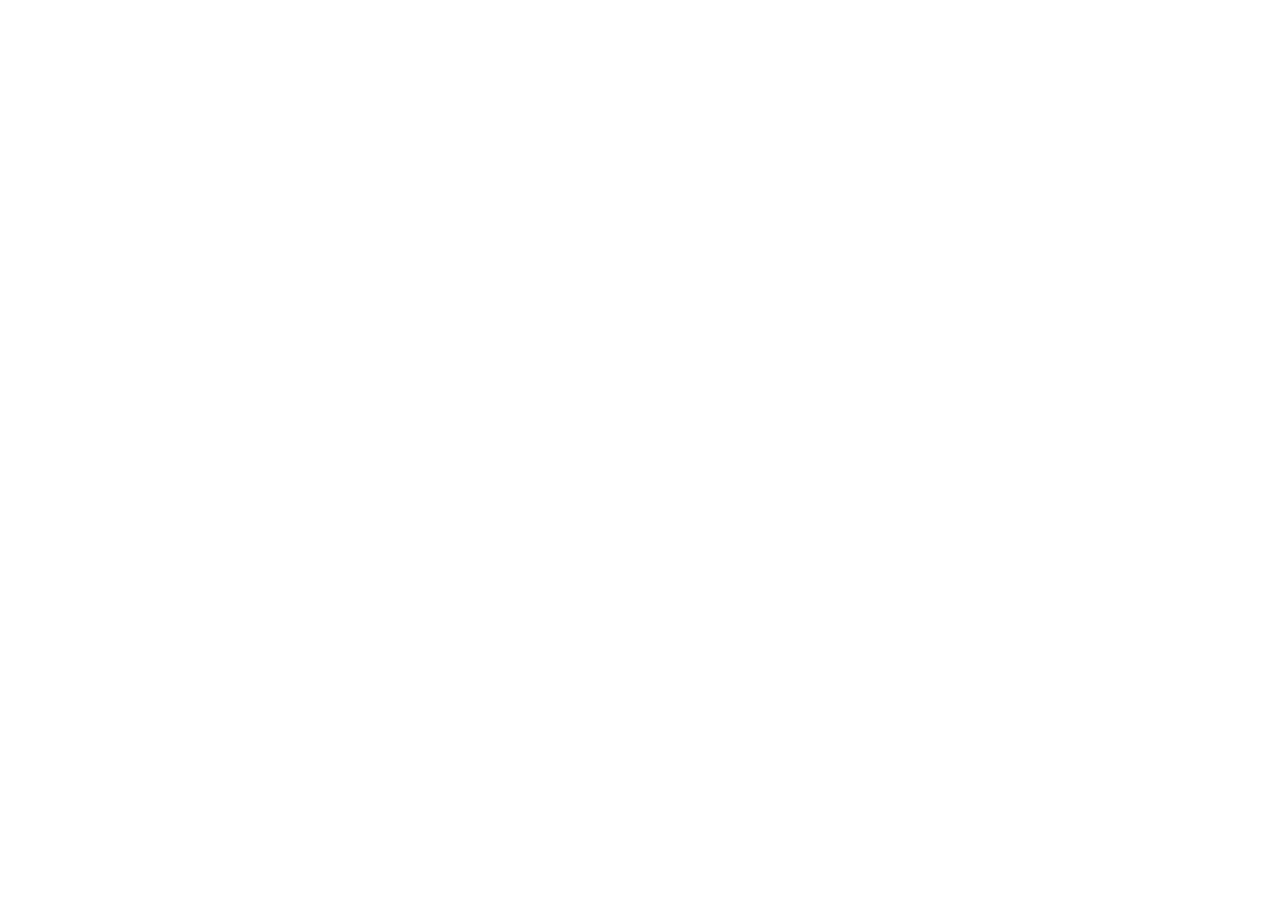
==== src/index.html @ 630189cd "add ci-development and config files" ====
<!DOCTYPE html>
<html lang="en">
<head>
    <meta charset="UTF-8">
    <meta name="viewport" content="width=device-width, initial-scale=1.0">
    <link rel="stylesheet" href="../styles/index.css">
    <title>Document</title>
</head>
<body>
    
</body>
</html>
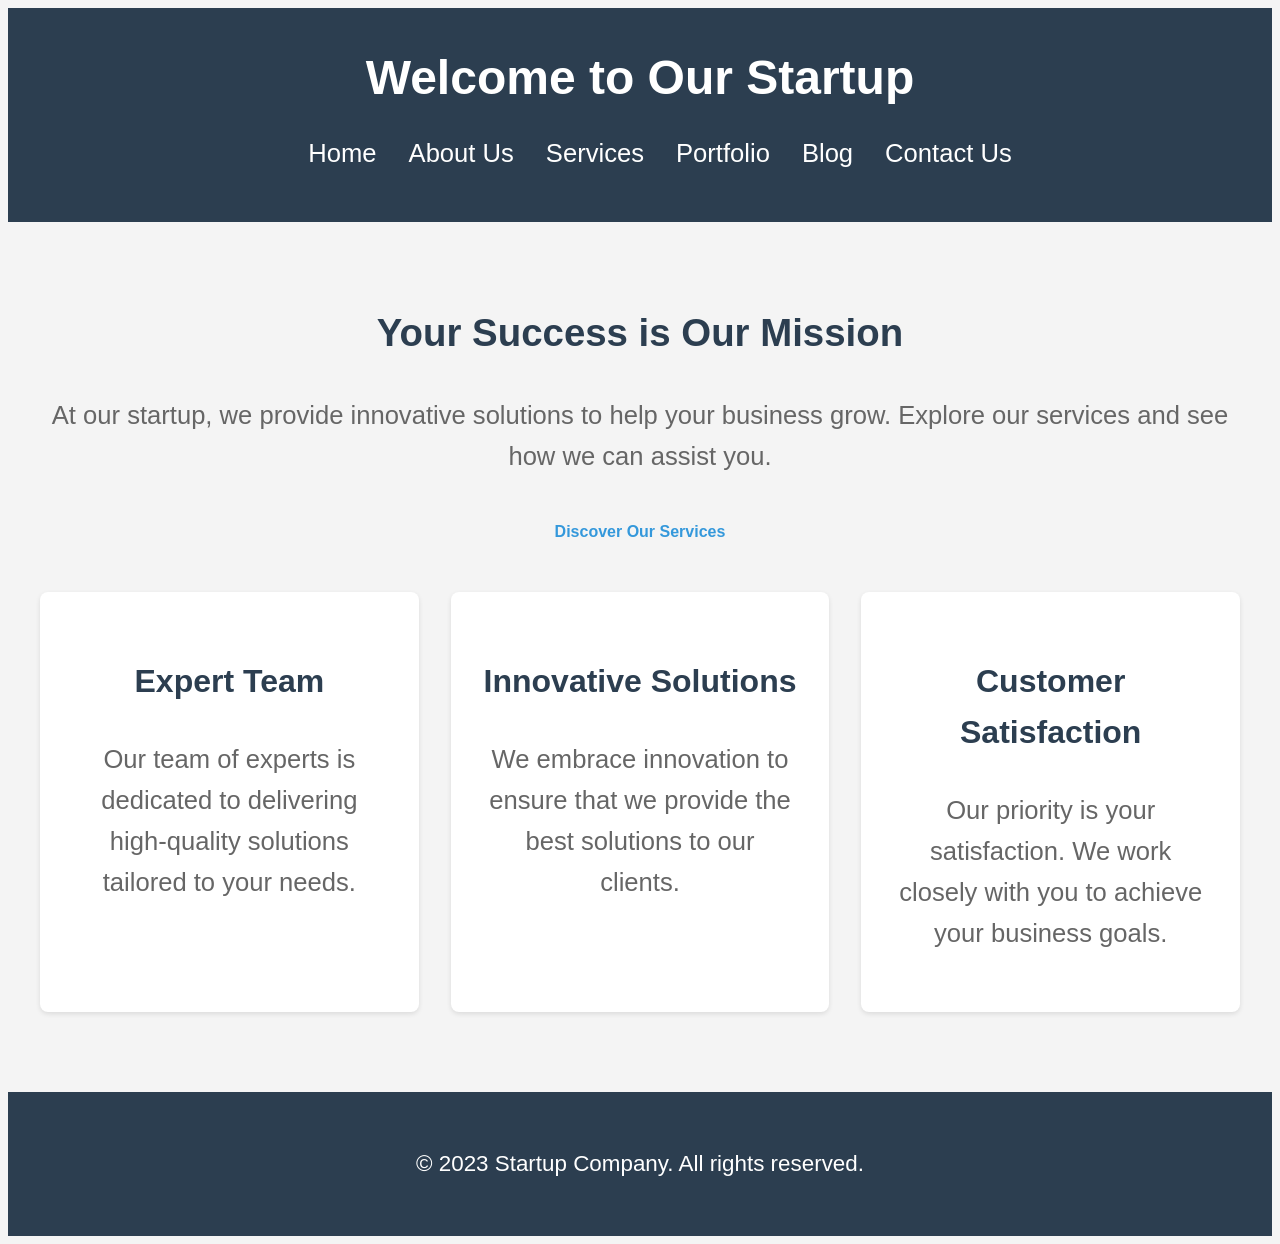
==== commit 9f8363da: "modify index.html and css for home-page" ====
--- a/src/index.html
+++ b/src/index.html
@@ -3,10 +3,47 @@
 <head>
     <meta charset="UTF-8">
     <meta name="viewport" content="width=device-width, initial-scale=1.0">
+    <meta name="description" content="Welcome to our startup company. Explore our services and portfolio.">
+    <title>Home | Startup Website</title>
     <link rel="stylesheet" href="../styles/index.css">
-    <title>Document</title>
 </head>
 <body>
-    
+    <header class="main-header">
+        <h1>Welcome to Our Startup</h1>
+        <nav class="main-nav">
+            <ul>
+                <li><a href="../src/index.html">Home</a></li>
+                <li><a href="about.html">About Us</a></li>
+                <li><a href="services.html">Services</a></li>
+                <li><a href="portfolio.html">Portfolio</a></li>
+                <li><a href="blog.html">Blog</a></li>
+                <li><a href="contact.html">Contact Us</a></li>
+            </ul>
+        </nav>
+    </header>
+    <main class="content-wrapper">
+        <section class="intro">
+            <h2>Your Success is Our Mission</h2>
+            <p>At our startup, we provide innovative solutions to help your business grow. Explore our services and see how we can assist you.</p>
+            <a href="services.html" class="read-more">Discover Our Services</a>
+        </section>
+        <section class="highlights">
+            <div class="highlight">
+                <h3>Expert Team</h3>
+                <p>Our team of experts is dedicated to delivering high-quality solutions tailored to your needs.</p>
+            </div>
+            <div class="highlight">
+                <h3>Innovative Solutions</h3>
+                <p>We embrace innovation to ensure that we provide the best solutions to our clients.</p>
+            </div>
+            <div class="highlight">
+                <h3>Customer Satisfaction</h3>
+                <p>Our priority is your satisfaction. We work closely with you to achieve your business goals.</p>
+            </div>
+        </section>
+    </main>
+    <footer class="main-footer">
+        <p>&copy; 2023 Startup Company. All rights reserved.</p>
+    </footer>
 </body>
-</html>+</html>
--- a/styles/index.css
+++ b/styles/index.css
@@ -0,0 +1,141 @@
+body {
+    font-family: Arial, sans-serif;
+    background-color: #f4f4f4;
+    color: #333;
+    line-height: 1.6;
+}
+
+main {
+    max-width: 1200px;
+    margin: 0 auto;
+    padding: 2rem;
+}
+
+/* Header Styles */
+.main-header {
+    background-color: #2c3e50;
+    color: white;
+    padding: 2rem;
+    text-align: center;
+}
+
+.main-header h1 {
+    font-size: 3rem;
+    margin: 0;
+}
+
+.main-nav ul {
+    list-style: none;
+    display: flex;
+    justify-content: center;
+    gap: 2rem;
+}
+
+.main-nav a {
+    color: white;
+    text-decoration: none;
+    font-size: 1.6rem;
+}
+
+.main-nav a:hover {
+    text-decoration: underline;
+}
+
+/* Intro Section Styles */
+.intro {
+    text-align: center;
+    margin: 3rem 0;
+}
+
+.intro h2 {
+    font-size: 2.4rem;
+    color: #2c3e50;
+}
+
+.intro p {
+    font-size: 1.6rem;
+    color: #666;
+}
+
+.read-more {
+    display: inline-block;
+    margin-top: 1rem;
+    color: #3498db;
+    text-decoration: none;
+    font-weight: bold;
+}
+
+.read-more:hover {
+    text-decoration: underline;
+}
+
+/* Highlights Section Styles */
+.highlights {
+    display: flex;
+    justify-content: space-between;
+    gap: 2rem;
+}
+
+.highlight {
+    background-color: white;
+    border-radius: 8px;
+    box-shadow: 0 2px 5px rgba(0, 0, 0, 0.1);
+    padding: 2rem;
+    flex: 1;
+    text-align: center;
+}
+
+.highlight h3 {
+    font-size: 2rem;
+    color: #2c3e50;
+}
+
+.highlight p {
+    font-size: 1.6rem;
+    color: #666;
+}
+
+/* Footer Styles */
+.main-footer {
+    background-color: #2c3e50;
+    color: white;
+    text-align: center;
+    padding: 2rem;
+    margin-top: 3rem;
+}
+
+.main-footer p {
+    font-size: 1.4rem;
+}
+
+/* Responsive Design */
+@media screen and (max-width: 768px) {
+    .main-header h1 {
+        font-size: 2.4rem;
+    }
+
+    .main-nav ul {
+        flex-direction: column;
+        gap: 1rem;
+    }
+
+    .highlights {
+        flex-direction: column;
+    }
+
+    .intro {
+        padding: 1rem;
+    }
+
+    .highlight {
+        padding: 1.5rem;
+    }
+
+    .highlight h3 {
+        font-size: 1.8rem;
+    }
+
+    .highlight p {
+        font-size: 1.4rem;
+    }
+}
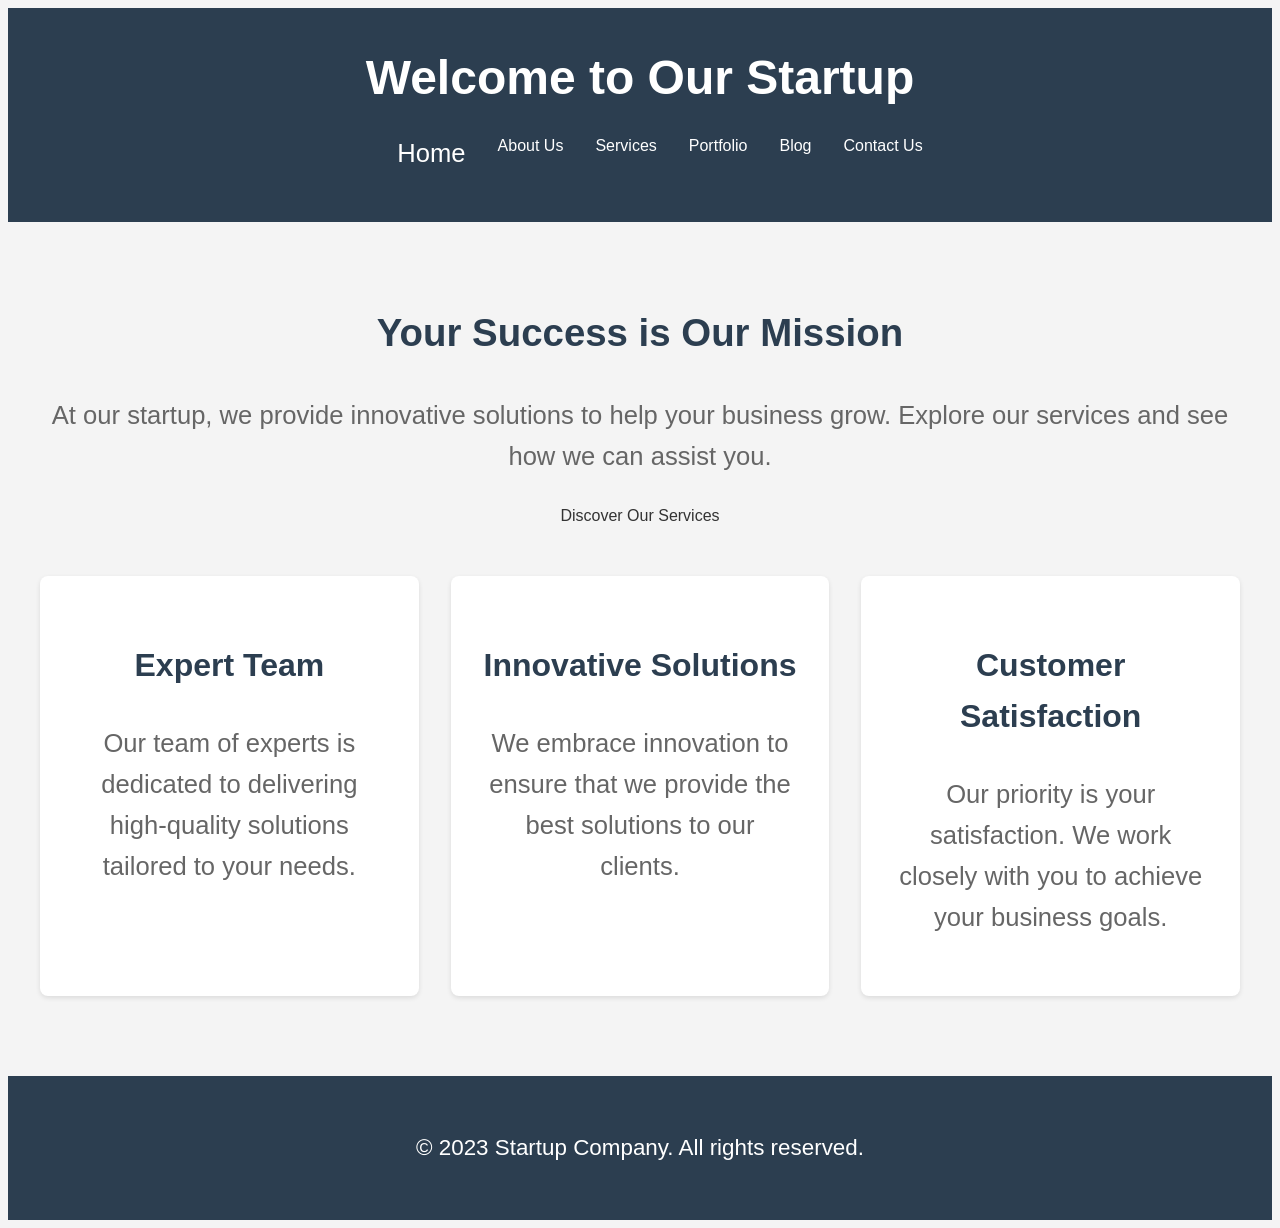
==== commit 6ffc3cb7: "modify index.html and css for home-page" ====
--- a/src/index.html
+++ b/src/index.html
@@ -13,11 +13,11 @@
         <nav class="main-nav">
             <ul>
                 <li><a href="../src/index.html">Home</a></li>
-                <li><a href="about.html">About Us</a></li>
-                <li><a href="services.html">Services</a></li>
-                <li><a href="portfolio.html">Portfolio</a></li>
-                <li><a href="blog.html">Blog</a></li>
-                <li><a href="contact.html">Contact Us</a></li>
+                <li>About Us</li>
+                <li>Services</li>
+                <li>Portfolio</li>
+                <li>Blog</li>
+                <li>Contact Us</li>
             </ul>
         </nav>
     </header>
@@ -25,7 +25,7 @@
         <section class="intro">
             <h2>Your Success is Our Mission</h2>
             <p>At our startup, we provide innovative solutions to help your business grow. Explore our services and see how we can assist you.</p>
-            <a href="services.html" class="read-more">Discover Our Services</a>
+            Discover Our Services</a>
         </section>
         <section class="highlights">
             <div class="highlight">
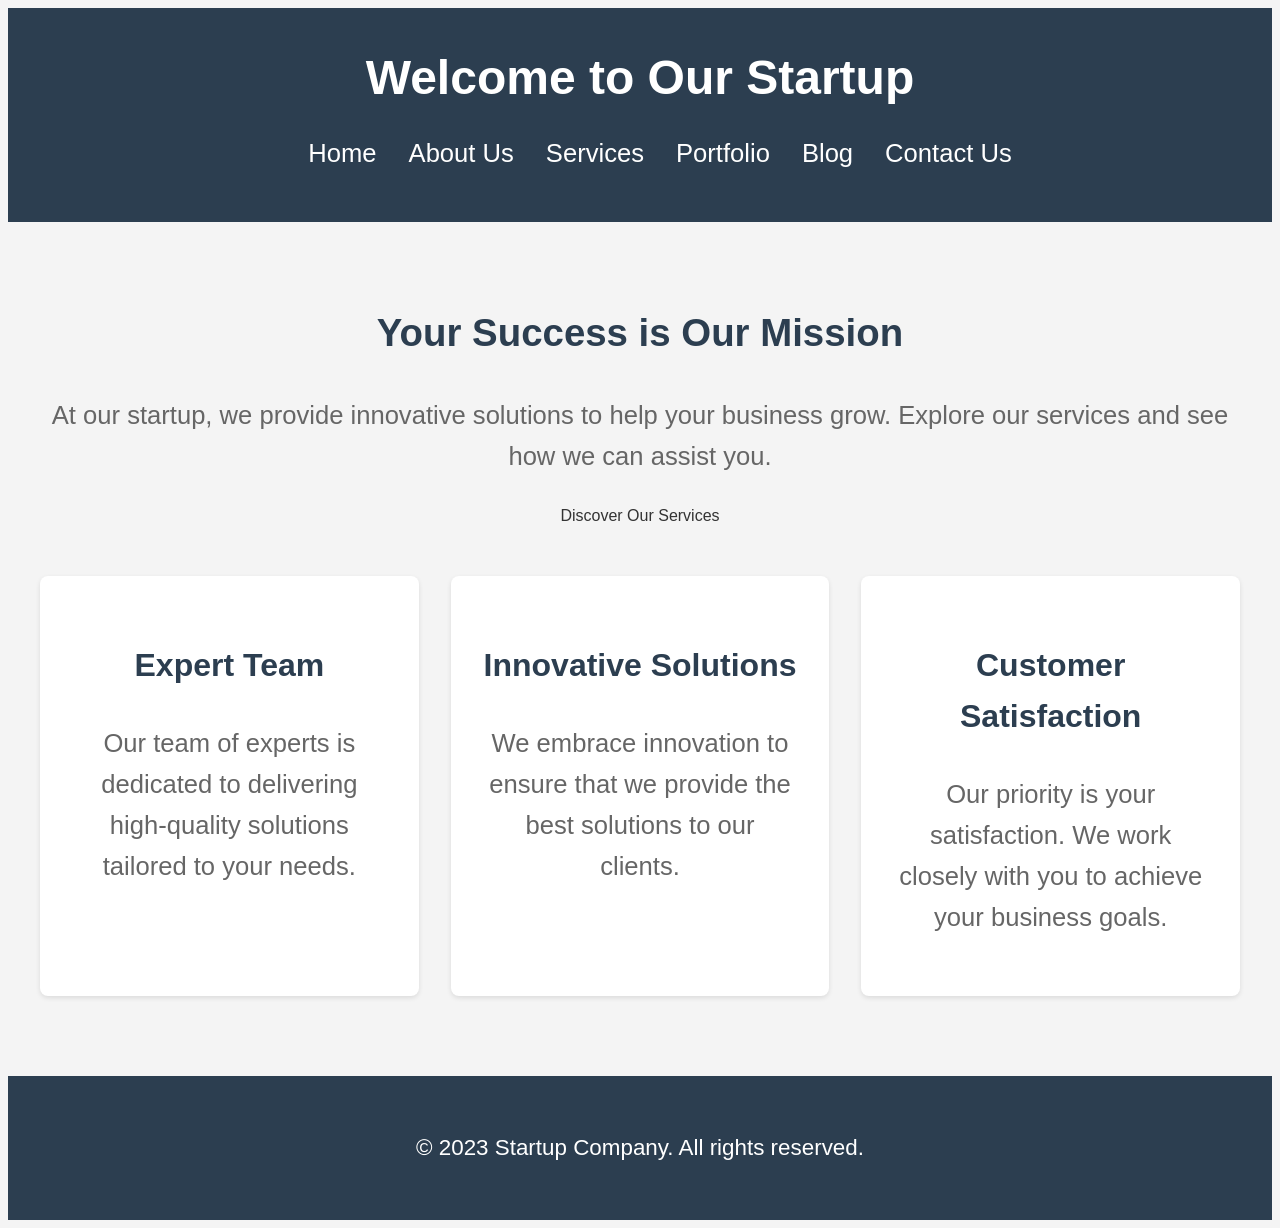
==== commit b72239ca: "initial release" ====
--- a/src/index.html
+++ b/src/index.html
@@ -13,11 +13,11 @@
         <nav class="main-nav">
             <ul>
                 <li><a href="../src/index.html">Home</a></li>
-                <li>About Us</li>
-                <li>Services</li>
-                <li>Portfolio</li>
-                <li>Blog</li>
-                <li>Contact Us</li>
+                <li><a href="../src/about-us.html">About Us</a></li>
+                <li><a href="../src/services.html">Services</a></li>
+                <li><a href="../src/portfolio-page.html">Portfolio</a></li>
+                <li><a href="../src/blog-page.html">Blog</a></li>
+                <li><a href="../src/Contactus.html">Contact Us</a></li>
             </ul>
         </nav>
     </header>
@@ -25,7 +25,7 @@
         <section class="intro">
             <h2>Your Success is Our Mission</h2>
             <p>At our startup, we provide innovative solutions to help your business grow. Explore our services and see how we can assist you.</p>
-            Discover Our Services</a>
+            Discover Our Services
         </section>
         <section class="highlights">
             <div class="highlight">
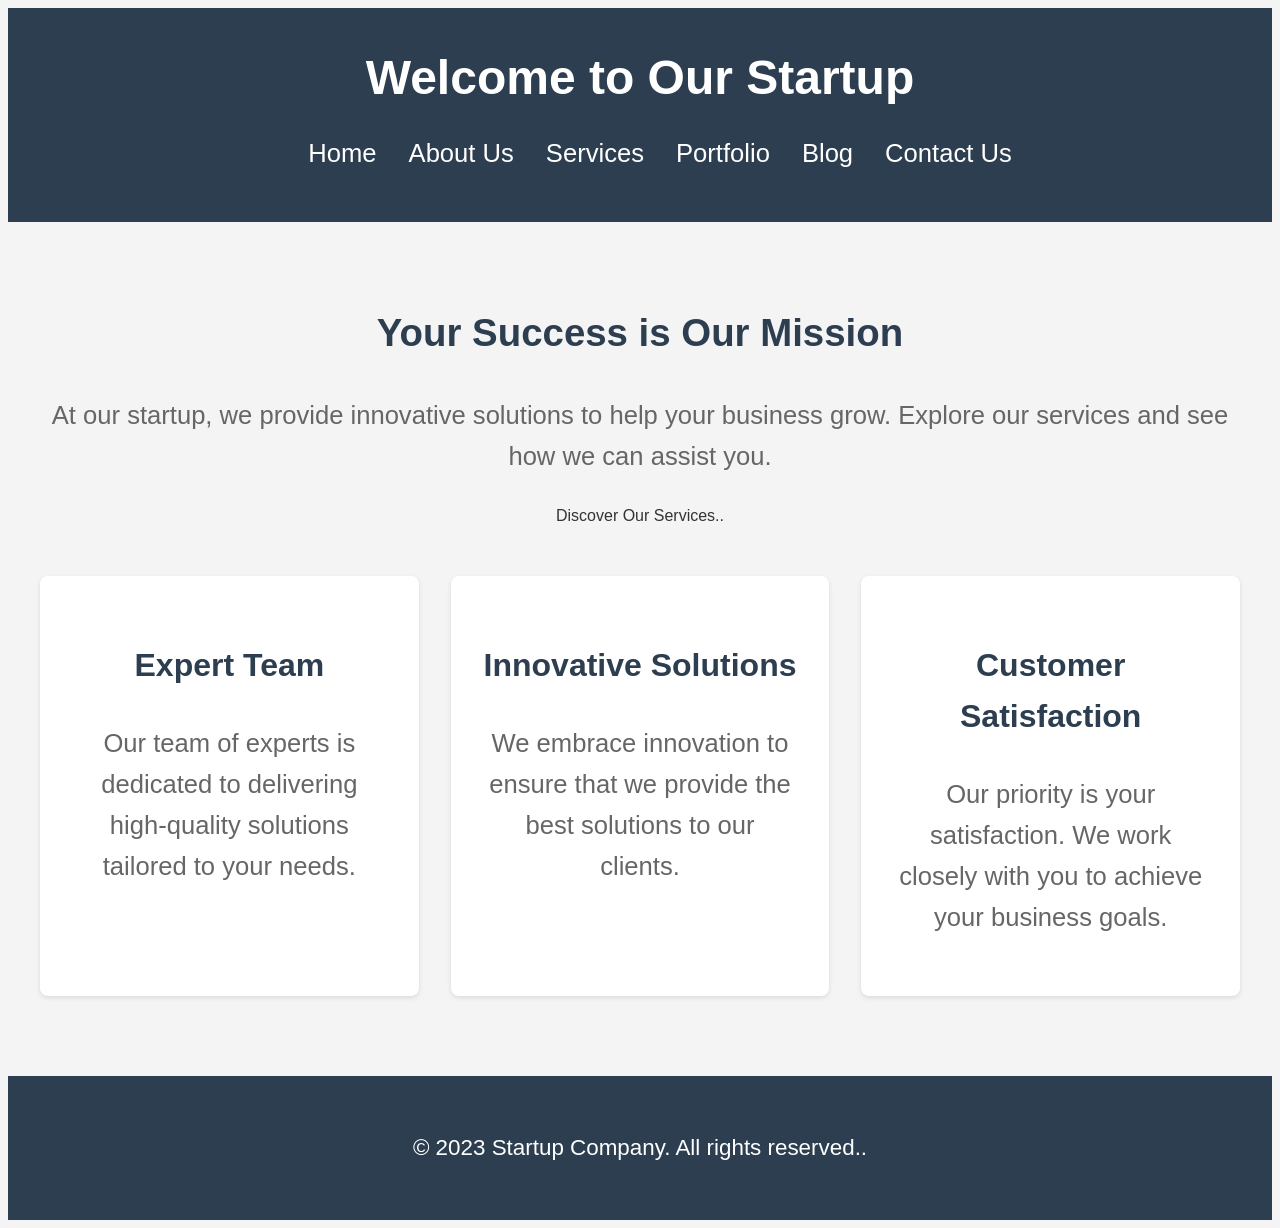
==== commit 88601384: "fix issue in index.html" ====
--- a/src/index.html
+++ b/src/index.html
@@ -25,7 +25,7 @@
         <section class="intro">
             <h2>Your Success is Our Mission</h2>
             <p>At our startup, we provide innovative solutions to help your business grow. Explore our services and see how we can assist you.</p>
-            Discover Our Services
+            Discover Our Services..
         </section>
         <section class="highlights">
             <div class="highlight">
@@ -43,7 +43,7 @@
         </section>
     </main>
     <footer class="main-footer">
-        <p>&copy; 2023 Startup Company. All rights reserved.</p>
+        <p>&copy; 2023 Startup Company. All rights reserved..</p>
     </footer>
 </body>
 </html>
